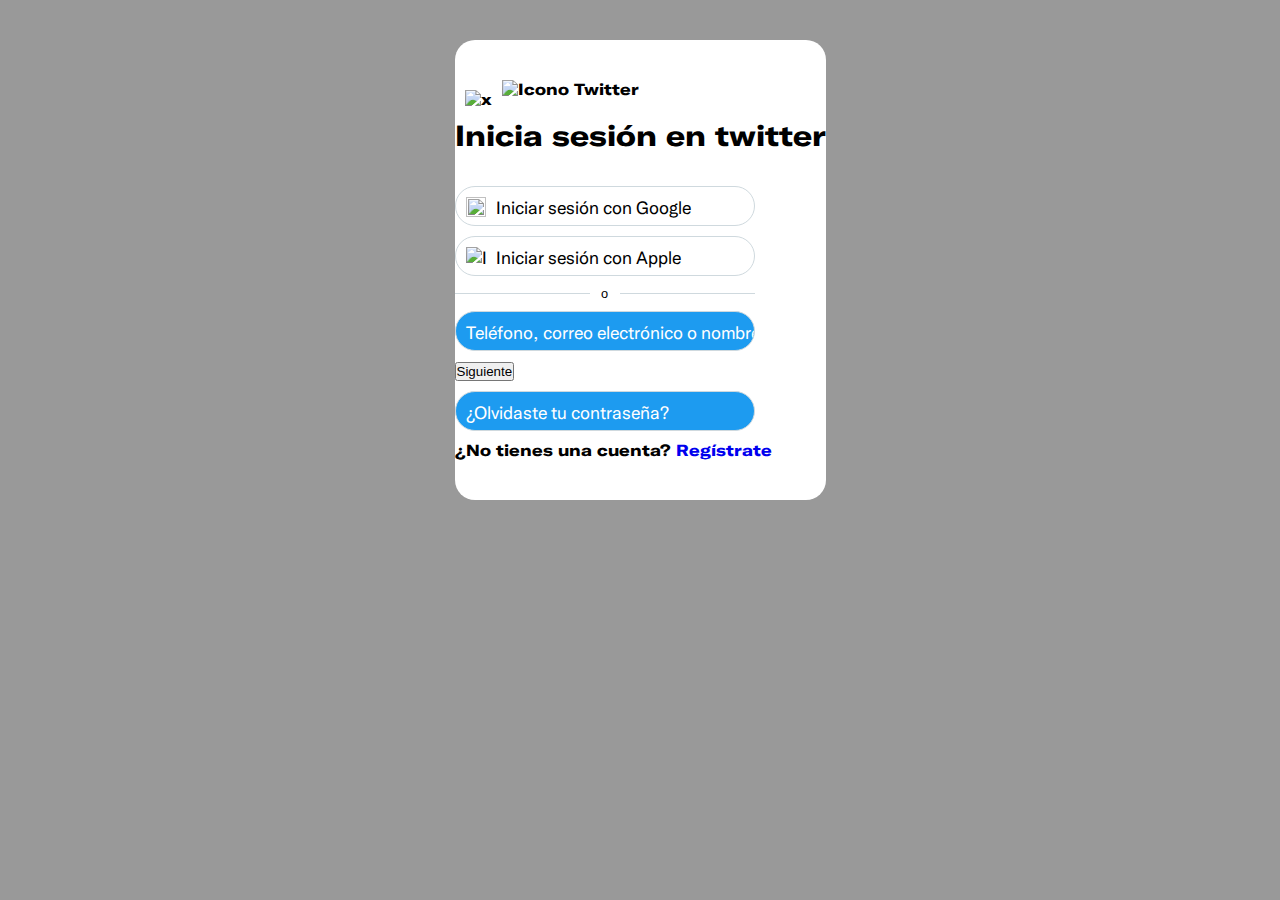
==== iniciar.html @ 9d79e8b2 "falta la parte de iniciar sesión" ====
<!DOCTYPE html>
<html lang="en">
<head>
    <meta charset="UTF-8">
    <meta http-equiv="X-UA-Compatible" content="IE=edge">
    <meta name="viewport" content="width=device-width, initial-scale=1.0">
    <link rel="stylesheet" href="./CSS/base.css">
    <link rel="stylesheet" href="./CSS/iniciar.css">
    <title>Iniciar sesión</title>
</head>
<body>
    
        <section class="iniciar">
            <section class="main--iniciar">
                    <section class="main--iconos">
                        <span>
                            <img class="main--icon1" src="https://cdn-icons.flaticon.com/png/512/2961/premium/2961937.png?token=exp=1652920595~hmac=e1c3bbcd17a5ccc222a57fa41455720e" alt="x">
                        </span>
                        <span>
                            <img class="main--icon2" src="https://cdn-icons-png.flaticon.com/512/733/733579.png" alt="Icono Twitter">
                        </span>
                    </section>
                        <section class="main-buttons">
                        <h2 class="titles--title">Inicia sesión en twitter</h2>
                        <span class="main--button main--button__white">
                            <img class="button--icon" src="https://cdn-icons-png.flaticon.com/512/2702/2702602.png" alt="">
                            <a class="text--color" href="https://accounts.google.com/signin/v2/identifier?faa=1&rip=1&continue=https%3A%2F%2Faccounts.google.com%2Fgsi%2Fselect%3Fclient_id%3D49625052041-kgt0hghf445lmcmhijv46b715m2mpbct.apps.googleusercontent.com%26ux_mode%3Dpopup%26ui_mode%3Dcard%26as%3D%252ByR6ppp7cSuiAyGiheSj%2Fw%26channel_id%3D0166e6f034a313c66bc3ba87412b234aa9cf410274a1d01a6251e65f4d7a900d%26origin%3Dhttps%3A%2F%2Ftwitter.com&flowName=GlifWebSignIn&flowEntry=ServiceLogin">Iniciar sesión con Google</a>
                        </span>
                        <span class="main--button main--button__white">
                            <img class="button--icon" src="https://cdn-icons-png.flaticon.com/512/0/747.png" alt="Icono de Apple">
                            <a class="text--color" href="https://appleid.apple.com/auth/authorize?client_id=com.twitter.twitter.siwa&amp;redirect_uri=https%3A%2F%2Ftwitter.com&amp;response_type=code%20id_token&amp;state=qCvV9JEOCn1MGAplw3T5nFFHXXx6cbufTX6PB6zY9dy&amp;scope=name%20email&amp;response_mode=web_message&amp;frame_id=26ebf15b-6905-45f5-a6d0-8117bb247967&amp;m=11&amp;v=1.5.3">Iniciar sesión
                             con Apple</a>
                        </span>
                        <div class="main--division">
                            <div></div>
                            <span>o</span>
                            <div></div>
                        </div>
                        <span>
                            <a class="main--button main--button__blue" href="https://twitter.com/i/flow/signup">Teléfono, correo electrónico o nombre de usuario</a>
                        </span>
                        <span>
                            <button>Siguiente</button>
                        </span>
                        <span>
                            <a class="main--button main--button__blue" href="https://mobile.twitter.com/i/flow/password_reset?input_flow_data=%7B%22requested_variant%22%3A%22eyJwbGF0Zm9ybSI6IlJ3ZWIifQ%3D%3D%22%7D">¿Olvidaste tu contraseña?</a>
                        </span>
                        <p>¿No tienes una cuenta? <a href="https://twitter.com/i/flow/signup">Regístrate</a></p>
                    </section>
            </section>
         
        </section>

    
</body>
</html>
---- CSS/base.css ----
@font-face {
    font-family: chirp-extended;
    src: url(./fuentes/chirp-extended-heavy-web.otf);
    font-weight: 700;
    font-style: normal;
}
@font-face {
    font-family: chirp;
    src: url(./fuentes/chirp-bold-web.otf);
    font-weight: 700;
    font-style: normal;
}
@font-face {
    font-family: chirp;
    src: url(./fuentes/chirp-regular-web.otf);
    font-weight: normal;
    font-style: normal;
}
@font-face {
    font-family: "Google Sans";
    font-style: normal;
    font-weight: normal;
    src: local("Google Sans Medium"), url(./fuentes/ProductSans-Medium\ \(1\).woff) format("woff");
}

:root {
    --brand-color: #1d9bf0;
    --gray-color: #cfd9de;
}

* {
    padding: 0;
    margin: 0;
    box-sizing: border-box;
}

html {
    font-size: 62,5%;
    font-family: chirp-extended;
}

a {
    text-decoration: none;
}

ul {
    list-style: none;
}
---- CSS/iniciar.css ----
.iniciar {
    align-items: center;
}

body {
    display: flex;
    place-content: center;
    height: 100%;
    background-color: #999999;
}

.main--iconos {
    display: flex;
    justify-content: flex-start;
}

.main--icon1 {
    width: 25px;
    height: 25px;
    margin: 10px;
}

.main--icon2 {
    width: 35px;
    height: 35px;
}

.main--titles {
    margin: 20px 0;
    font-family: "Roboto", sans-serif;
    font-weight: 700;
}

h2.titles--title {
    font-size: 1.8rem;
    margin-bottom: 33px;
}

h1.titles--title {
    max-width: 500px;
    font-size: 3.2rem;
    margin-bottom: 35px;
    line-height: 4rem;
}

.main--iniciar {
    place-content: center;
    align-items: center;
    margin: 40px 130px;
    background-color: white;
    height: 100%;
    border-radius: 20px;
}

.main--buttons {
    width: 80%;
    min-width: 300px;
}

.main--button {
    display: flex;
    width: 300px;
    height: 40px;
    padding: 10px;
    border: 0;
    border-radius: 30px;
    font-family: chirp;
    font-size: 1.1rem;
    margin: 10px 0;
    cursor: pointer;
    text-overflow: ellipsis;
    overflow: hidden;
    white-space: nowrap;
}

.main--button__white {
    border: 1px solid var(--gray-color);
    background: white;
    color: black;
}

.main--button__blue {
    border: 1px solid var(--gray-color);
    background: var(--brand-color);
    color: white;
}

a.main--button {
    font-family: chirp;
}

img.button--icon {
    margin-right: 10px;
    height: 20px;
    width: 20px;
}

.main--division {
    width: 300px;
    text-align: center;
    display: flex;
    align-items: center;
    justify-content: space-between;
    font-size: 0.8rem;
    font-family: sans-serif;
}

.main--division div {
    width: 45%;
    border-top: 1px solid var(--gray-color);
}

.main--text {
    width: 300px;
    font-size: 0.7rem;
    margin: 5px 0 20px;
    font-family:"Roboto", sans-serif;
    color: gray;
}

.text--link {
    color: var(--brand-color);
}

.text--link:hover {
    text-decoration: underline;
}
.main--button__white-blue {
    text-align: center;
    color: var(--brand-color);
    font-family: "Roboto", sans-serif;
}

a.main--button__white-blue {
    padding-left: 90px;
    padding-right: 90px;
    text-align: center;
}

.text--color {
    color: black;
}


h3 {
    font-family: "Roboto", sans-serif;
    margin-top: 80px;
    margin-bottom: 20px;
}

.twitter--background {
    margin-top: 30px;
    width: 100%;
    display: flex;
    place-content: center;
    background-image: url("https://abs.twimg.com/sticky/illustrations/lohp_1302x955.png");
}

.twitter--img {
    fill: rgb(255, 255, 255);
    width: 400px;
    height: 50%;
}

.footer{
    width: 100%;
    padding: 20px;
    font-size: 0.8rem;
    font-family: "Roboto", sans-serif;
  }

  .footer--list{
    display: flex;
    flex-wrap: wrap;
  }
  
  .footer--list li{
    margin: 5px 10px;
  }
  
  .footer--list li a{
    color: #536471;
  }

  @media screen and (min-width: 1024px) {
      .responsive {
          display: flex;
          justify-content: flex-end;
          flex-direction: row-reverse;
      }

     
      .twitter--background {
          margin-top: 0;
          display: flex;
         /* max-width: 800px; */
          place-items: center;
          /* min-width: 600px; */
          height: 100%;
      }

      .main {
          margin-left: 40px;  
         width: 100%;
         max-width: 760px;         
      }
  }
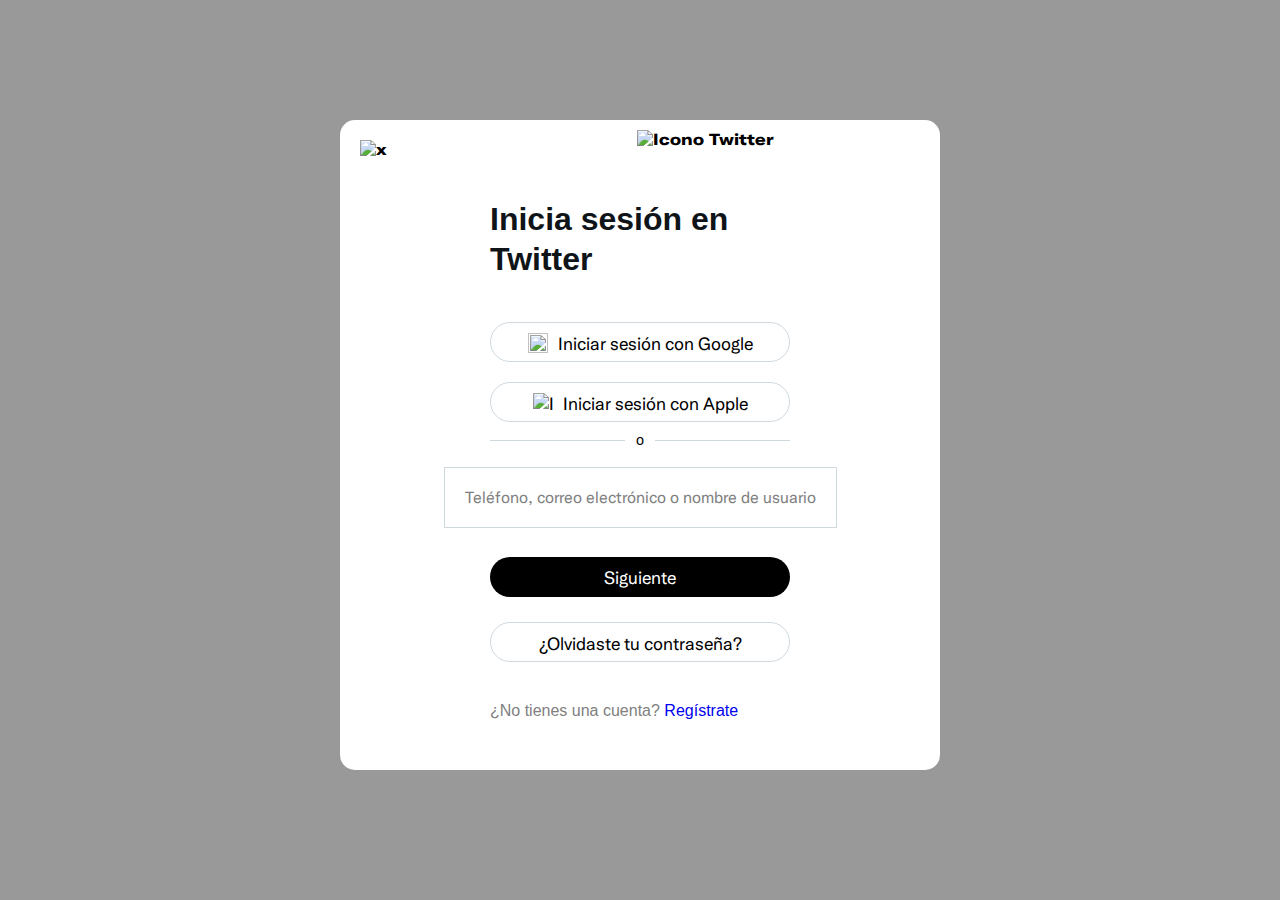
==== commit 54d6db10: "Clon Terminada" ====
--- a/iniciar.html
+++ b/iniciar.html
@@ -14,14 +14,14 @@
             <section class="main--iniciar">
                     <section class="main--iconos">
                         <span>
-                            <img class="main--icon1" src="https://cdn-icons.flaticon.com/png/512/2961/premium/2961937.png?token=exp=1652920595~hmac=e1c3bbcd17a5ccc222a57fa41455720e" alt="x">
+                            <img class="main--icon1" src="https://cdn-icons.flaticon.com/png/512/657/premium/657059.png?token=exp=1653341984~hmac=d048b781cec4a5f8f66daf6a4c31e768" alt="x">
                         </span>
                         <span>
                             <img class="main--icon2" src="https://cdn-icons-png.flaticon.com/512/733/733579.png" alt="Icono Twitter">
                         </span>
                     </section>
-                        <section class="main-buttons">
-                        <h2 class="titles--title">Inicia sesión en twitter</h2>
+                        <section class="main--buttons">
+                        <h2 class="titles--title">Inicia sesión en Twitter</h2>
                         <span class="main--button main--button__white">
                             <img class="button--icon" src="https://cdn-icons-png.flaticon.com/512/2702/2702602.png" alt="">
                             <a class="text--color" href="https://accounts.google.com/signin/v2/identifier?faa=1&rip=1&continue=https%3A%2F%2Faccounts.google.com%2Fgsi%2Fselect%3Fclient_id%3D49625052041-kgt0hghf445lmcmhijv46b715m2mpbct.apps.googleusercontent.com%26ux_mode%3Dpopup%26ui_mode%3Dcard%26as%3D%252ByR6ppp7cSuiAyGiheSj%2Fw%26channel_id%3D0166e6f034a313c66bc3ba87412b234aa9cf410274a1d01a6251e65f4d7a900d%26origin%3Dhttps%3A%2F%2Ftwitter.com&flowName=GlifWebSignIn&flowEntry=ServiceLogin">Iniciar sesión con Google</a>
@@ -37,15 +37,15 @@
                             <div></div>
                         </div>
                         <span>
-                            <a class="main--button main--button__blue" href="https://twitter.com/i/flow/signup">Teléfono, correo electrónico o nombre de usuario</a>
+                            <a class="main--button__mail" href="https://twitter.com/i/flow/signup">Teléfono, correo electrónico o nombre de usuario</a>
                         </span>
                         <span>
-                            <button>Siguiente</button>
+                            <button class="main--button__siguiente">Siguiente</button>
                         </span>
                         <span>
-                            <a class="main--button main--button__blue" href="https://mobile.twitter.com/i/flow/password_reset?input_flow_data=%7B%22requested_variant%22%3A%22eyJwbGF0Zm9ybSI6IlJ3ZWIifQ%3D%3D%22%7D">¿Olvidaste tu contraseña?</a>
+                            <a class="main--button main--button__white" href="https://mobile.twitter.com/i/flow/password_reset?input_flow_data=%7B%22requested_variant%22%3A%22eyJwbGF0Zm9ybSI6IlJ3ZWIifQ%3D%3D%22%7D">¿Olvidaste tu contraseña?</a>
                         </span>
-                        <p>¿No tienes una cuenta? <a href="https://twitter.com/i/flow/signup">Regístrate</a></p>
+                        <p class="main--text">¿No tienes una cuenta? <a href="https://twitter.com/i/flow/signup">Regístrate</a></p>
                     </section>
             </section>
          
--- a/CSS/iniciar.css
+++ b/CSS/iniciar.css
@@ -1,5 +1,7 @@
 .iniciar {
-    align-items: center;
+    margin-top: 120px;
+    place-items: center;
+    /* align-items: center; */
 }
 
 body {
@@ -15,14 +17,16 @@
 }
 
 .main--icon1 {
-    width: 25px;
-    height: 25px;
-    margin: 10px;
+    width: 12px;
+    height: 12px;
+    margin: 20px;
 }
 
 .main--icon2 {
-    width: 35px;
-    height: 35px;
+    width: 30px;
+    height: 30px;
+    margin-left: 230px;
+    margin-top: 10px;
 }
 
 .main--titles {
@@ -32,8 +36,14 @@
 }
 
 h2.titles--title {
-    font-size: 1.8rem;
+    font-size: 2rem;
     margin-bottom: 33px;
+    line-height: 40px;
+    font-weight: 600;
+    font-family: "Roboto", sans-serif;
+    width: 300px;
+    color: rgb(15, 20, 25);
+
 }
 
 h1.titles--title {
@@ -44,16 +54,19 @@
 }
 
 .main--iniciar {
-    place-content: center;
+    
+    background-color: white;
+    height: 650px;
+    width: 600px;
+    border-radius: 15px;
+}
+
+.main--buttons {
+    display: flex;
     align-items: center;
-    margin: 40px 130px;
-    background-color: white;
-    height: 100%;
-    border-radius: 20px;
-}
-
-.main--buttons {
-    width: 80%;
+    flex-direction: column;
+    margin-top: 20px;
+    width: 100%;
     min-width: 300px;
 }
 
@@ -74,15 +87,42 @@
 }
 
 .main--button__white {
+    justify-content: center;
     border: 1px solid var(--gray-color);
     background: white;
     color: black;
 }
 
-.main--button__blue {
+.main--button__mail {
+    width: 300px;
+    margin: 10px 0;
     border: 1px solid var(--gray-color);
-    background: var(--brand-color);
+    padding: 20px;
+    color: gray;
+    font-family: chirp;
+    cursor: pointer;
+    text-overflow: ellipsis;
+    overflow: hidden;
+    white-space: nowrap;
+}
+
+.main--button__siguiente {
+    background-color: black;
+    width: 300px;
+    margin-top: 50px;
+    margin-bottom: 15px;
+    border: 1px solid var(--gray-color);
     color: white;
+    height: 40px;
+    padding: 10px;
+    border: 0;
+    border-radius: 30px;
+    font-family: chirp;
+    font-size: 1.1rem;
+    cursor: pointer;
+    text-overflow: ellipsis;
+    overflow: hidden;
+    white-space: nowrap;
 }
 
 a.main--button {
@@ -101,8 +141,9 @@
     display: flex;
     align-items: center;
     justify-content: space-between;
-    font-size: 0.8rem;
+    font-size: 0.9rem;
     font-family: sans-serif;
+    margin-bottom: 40px;
 }
 
 .main--division div {
@@ -112,14 +153,10 @@
 
 .main--text {
     width: 300px;
-    font-size: 0.7rem;
-    margin: 5px 0 20px;
+    font-size: 1rem;
+    margin: 30px 0 20px;
     font-family:"Roboto", sans-serif;
     color: gray;
-}
-
-.text--link {
-    color: var(--brand-color);
 }
 
 .text--link:hover {
